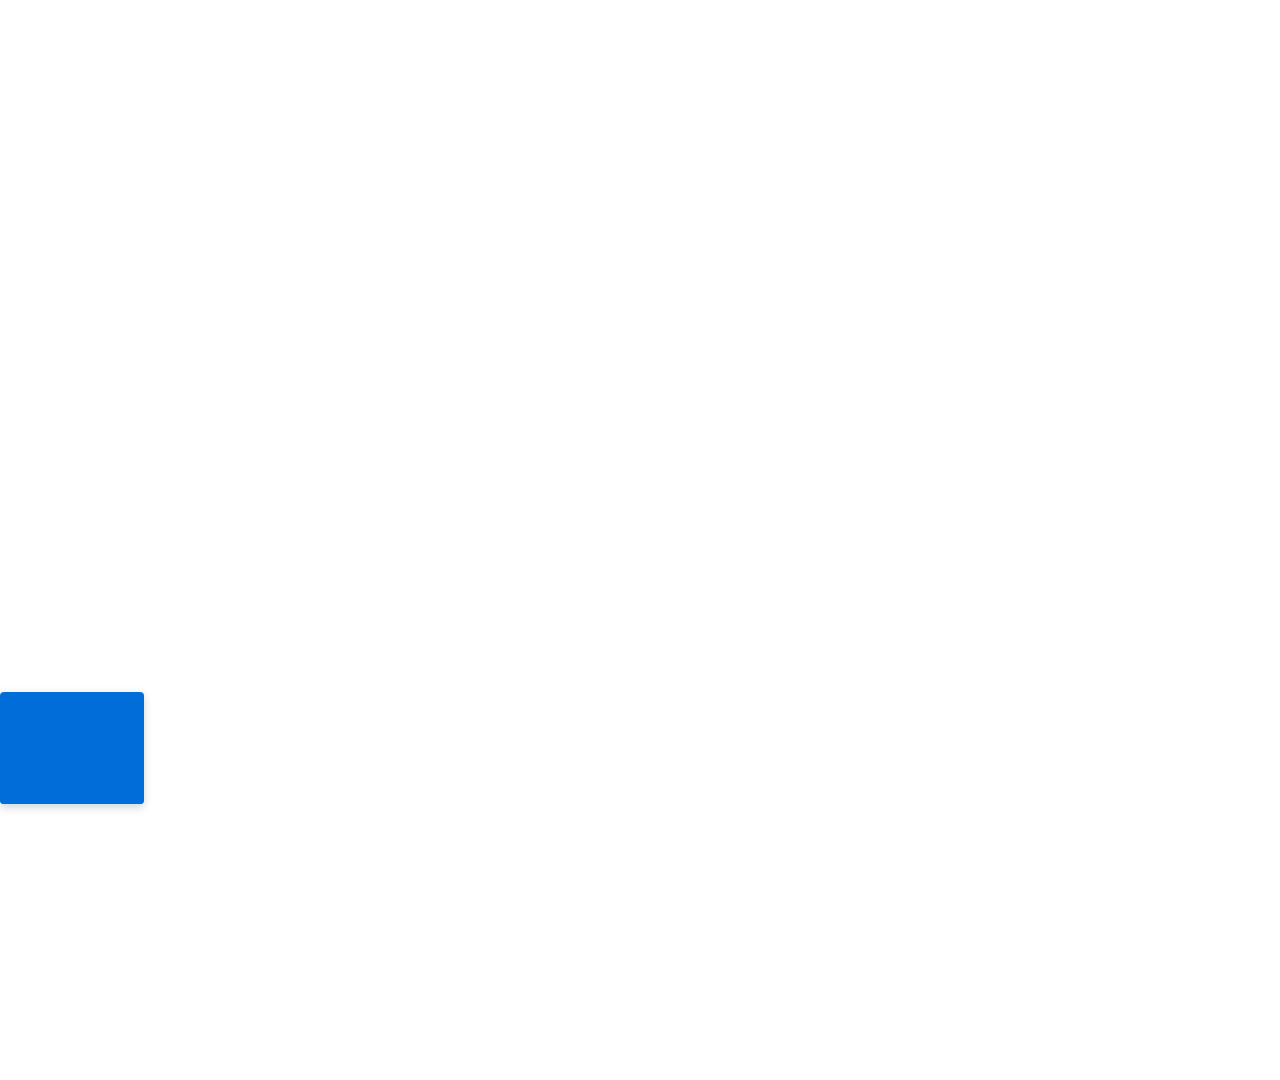
==== popups/pop.html @ 5e41580e "Add name pop-ups (lower thirds) in SD Worx style for hackathon team Co-Authored-By: Claude Sonnet 5." ====
<!doctype html><meta charset="utf-8">
<style>@font-face{font-family:"SD Worx Display VF";src:url(sdw.woff2) format("woff2");font-weight:100 900}
html,body{margin:0;background:transparent;width:1920px;height:1080px;overflow:hidden}
:root{--e:cubic-bezier(.65,0,.35,1);--accent:#006dd8;--ink:#303642}
.pop{position:absolute;bottom:96px;display:flex;align-items:center;justify-content:center;height:112px;padding:0 72px;background:#fff;border-radius:4px;
 box-shadow:0 1px 8px 0 #0429411c,0 5px 8px 0 #0429411a;font-family:"SD Worx Display VF",sans-serif;color:var(--ink);overflow:hidden;animation:card 5.5s var(--e) both}
.name{position:relative;font-weight:700;font-size:48px;line-height:56px;white-space:nowrap;animation:name 5.5s var(--e) both}
.bar{position:absolute;left:0;bottom:0;height:5px;width:100%;background:var(--accent);animation:bar 5.5s var(--e) both}
.fill{position:absolute;inset:0;background:var(--accent);transform-origin:bottom;animation:fill 5.5s var(--e) both}
.left{left:96px;--from:inset(-40px 100% -40px 0)}.left .bar{transform-origin:left}
.center{left:50%;translate:-50% 0;--from:inset(-40px 50% -40px 50%)}.center .bar{transform-origin:center}
.right{right:96px;--from:inset(-40px 0 -40px 100%)}.right .bar{transform-origin:right}
@keyframes card{0%,2.7%{clip-path:var(--from)}11.8%,83.6%{clip-path:inset(-40px)}94.5%,100%{clip-path:var(--from)}}
@keyframes bar{0%{transform:scaleX(0)}9.1%,100%{transform:scaleX(1)}}
@keyframes name{0%,7.3%{opacity:0;transform:translateY(10px)}14.5%,100%{opacity:1;transform:none}}
@keyframes fill{0%,72.7%{transform:scaleY(0)}83.6%,100%{transform:scaleY(1)}}
body.still *{animation:none!important}body.still .fill{display:none}
</style>
<div class="pop" id="p"><div class="name" id="n"></div><div class="bar"></div><div class="fill"></div></div>
<script>const q=new URLSearchParams(location.search);document.getElementById('n').textContent=q.get('n');document.getElementById('p').classList.add(q.get('pos'));if(q.get('still'))document.body.className='still'</script>
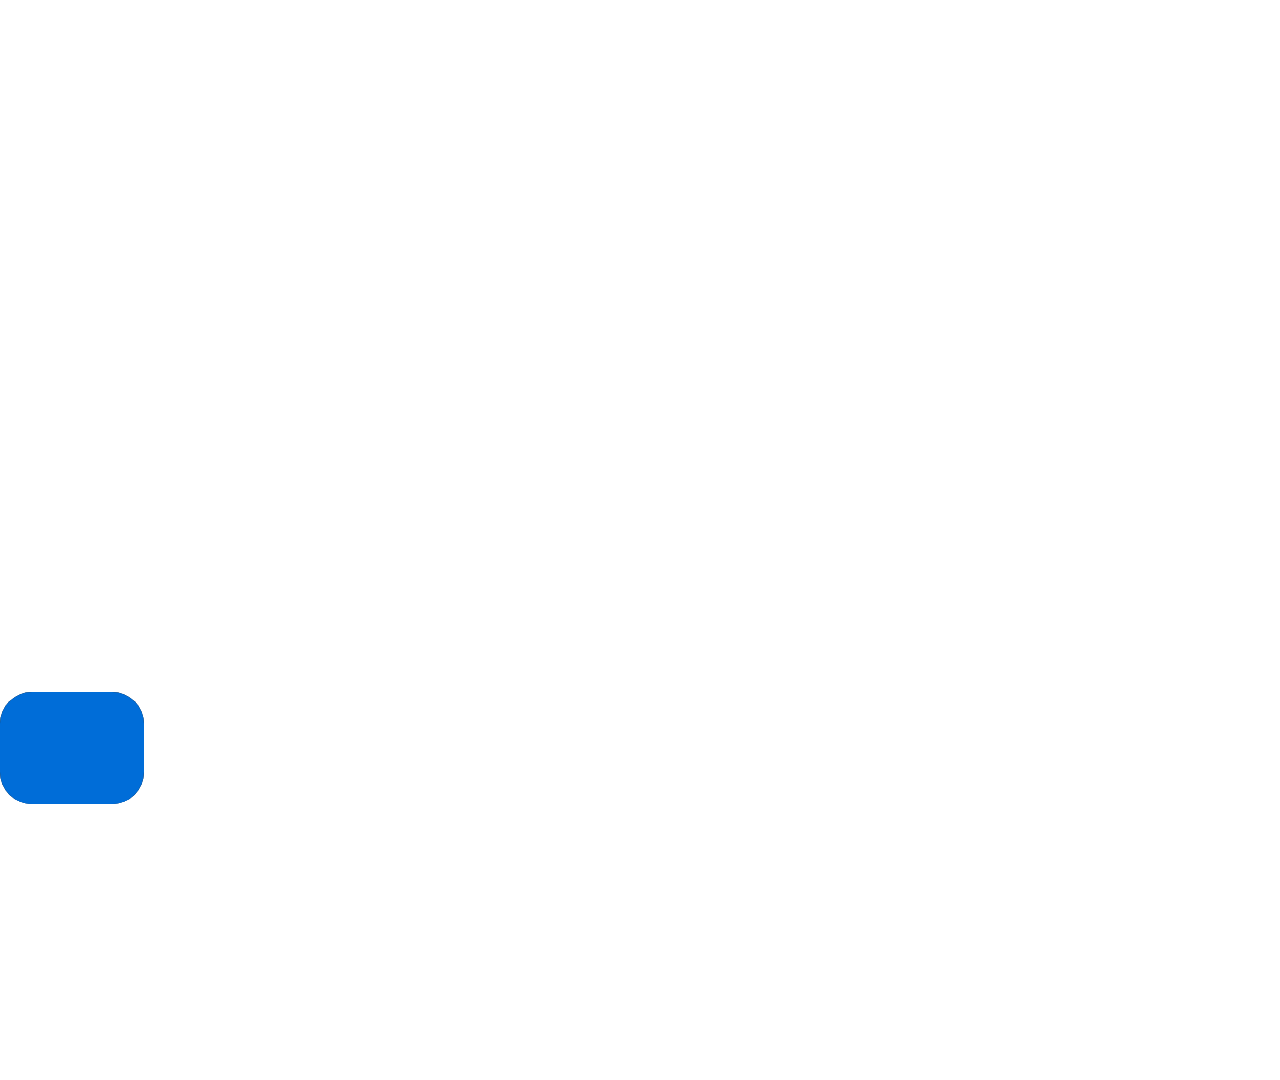
==== commit 1e7e9bc1: "Pop-ups in SD Worx 2026 pill style: donkere pill, wit lichte voornaam + vette achternaam Co-Authored" ====
--- a/popups/pop.html
+++ b/popups/pop.html
@@ -1,12 +1,13 @@
 <!doctype html><meta charset="utf-8">
 <style>@font-face{font-family:"SD Worx Display VF";src:url(sdw.woff2) format("woff2");font-weight:100 900}
 html,body{margin:0;background:transparent;width:1920px;height:1080px;overflow:hidden}
-:root{--e:cubic-bezier(.65,0,.35,1);--accent:#006dd8;--ink:#303642}
-.pop{position:absolute;bottom:96px;display:flex;align-items:center;justify-content:center;height:112px;padding:0 72px;background:#fff;border-radius:4px;
- box-shadow:0 1px 8px 0 #0429411c,0 5px 8px 0 #0429411a;font-family:"SD Worx Display VF",sans-serif;color:var(--ink);overflow:hidden;animation:card 5.5s var(--e) both}
-.name{position:relative;font-weight:700;font-size:48px;line-height:56px;white-space:nowrap;animation:name 5.5s var(--e) both}
+:root{--e:cubic-bezier(.65,0,.35,1);--accent:#006dd8;--ink:#fff;--dark:#040d14}
+.pop{position:absolute;bottom:96px;display:flex;align-items:center;justify-content:center;height:112px;padding:0 72px;background:var(--dark);border-radius:32px;
+font-family:"SD Worx Display VF",sans-serif;color:var(--ink);overflow:hidden;animation:card 5.5s var(--e) both}
+.name{position:relative;font-weight:400;font-size:48px;line-height:56px;white-space:nowrap;animation:name 5.5s var(--e) both}
 .bar{position:absolute;left:0;bottom:0;height:5px;width:100%;background:var(--accent);animation:bar 5.5s var(--e) both}
 .fill{position:absolute;inset:0;background:var(--accent);transform-origin:bottom;animation:fill 5.5s var(--e) both}
+.name b{font-weight:700}
 .left{left:96px;--from:inset(-40px 100% -40px 0)}.left .bar{transform-origin:left}
 .center{left:50%;translate:-50% 0;--from:inset(-40px 50% -40px 50%)}.center .bar{transform-origin:center}
 .right{right:96px;--from:inset(-40px 0 -40px 100%)}.right .bar{transform-origin:right}
@@ -17,4 +18,4 @@
 body.still *{animation:none!important}body.still .fill{display:none}
 </style>
 <div class="pop" id="p"><div class="name" id="n"></div><div class="bar"></div><div class="fill"></div></div>
-<script>const q=new URLSearchParams(location.search);document.getElementById('n').textContent=q.get('n');document.getElementById('p').classList.add(q.get('pos'));if(q.get('still'))document.body.className='still'</script>
+<script>const q=new URLSearchParams(location.search);{const [a,...r]=q.get('n').split(' ');const n=document.getElementById('n');n.append(a+' ');const b=document.createElement('b');b.textContent=r.join(' ');n.append(b)}document.getElementById('p').classList.add(q.get('pos'));if(q.get('still'))document.body.className='still'</script>
